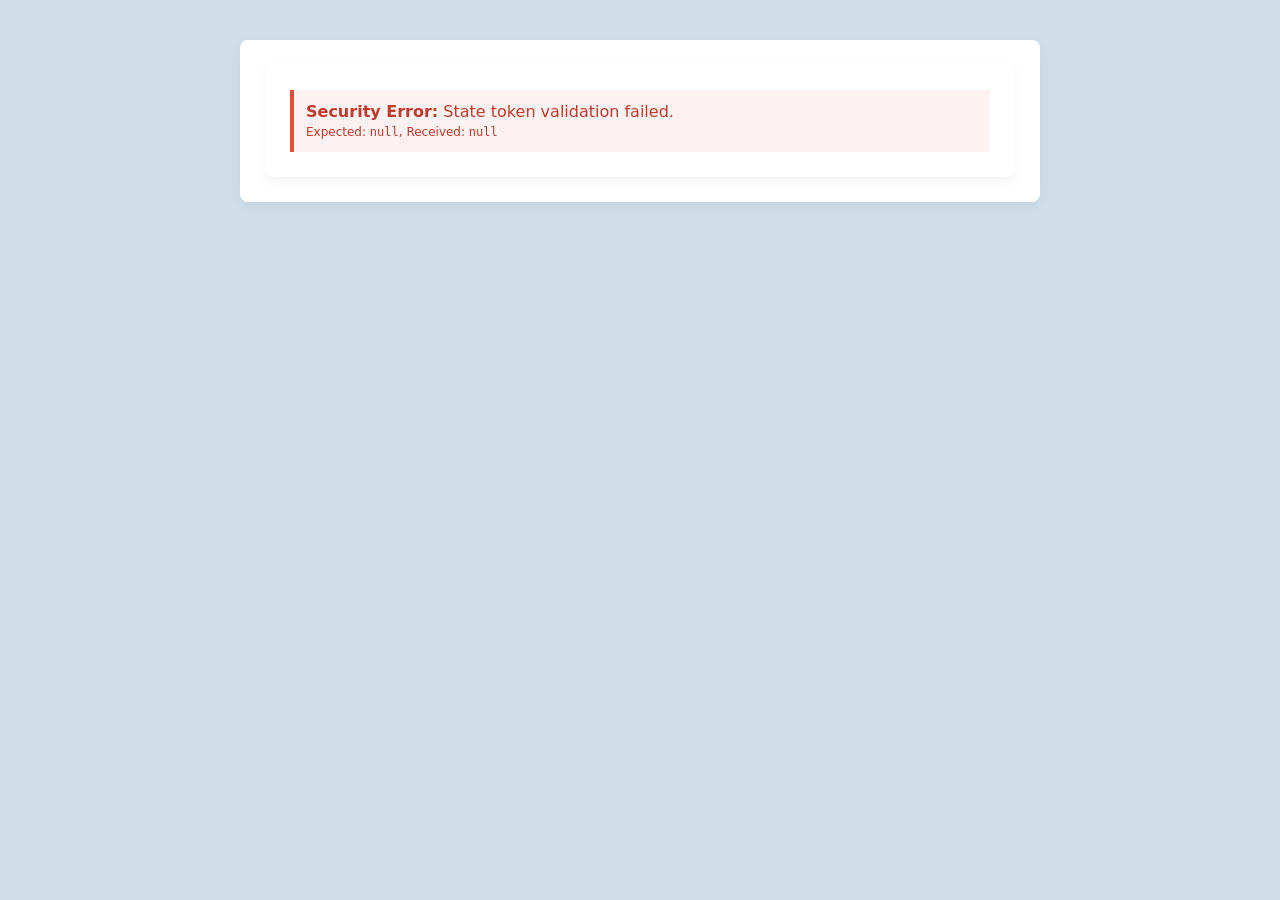
==== index.html @ abb4df0e "Swap active states of Home and Appointments buttons" ====
<!DOCTYPE html>
<html lang="en">
<head>
    <meta charset="UTF-8">
    <meta name="viewport" content="width=device-width, initial-scale=1.0">
    <title>SMART on FHIR Appointments Dashboard</title>
    <!-- External CSS link added here -->
    <link rel="stylesheet" href="css/styles.css">
</head>
<body>
<div class="window-box"><!DOCTYPE html>
<html lang="en">
<head>
    <meta charset="UTF-8">
    <meta name="viewport" content="width=device-width, initial-scale=1.0">
    <title>SMART on FHIR Appointments Dashboard</title>
    <!-- External CSS link added here -->
    <link rel="stylesheet" href="css/styles.css">
</head>
<body>

<div class="window-box">
  <!-- Dynamic status and tracking container -->
  <div id="status" class="loading">Initializing launch handshake...</div>

  <!-- Updated with clean classes instead of inline styles -->
  <div id="demographics-view" style="display: none;">
  <header>  
        <h3>Patient Dashboard</h3>
        <div class="demographics-banner">
            <div class="data-item"><strong>patient name:</strong> <span id="pt-name"></span></div>
            <div class="data-item"><strong>birth date:</strong> <span id="pt-dob"></span></div>
            <div class="data-item"><strong>gender:</strong> <span id="pt-gender"></span></div>
        </div>
        <nav class="dashboard-nav">
            <button class="nav-btn active" onclick="switchTab(event, 'home-section')">Home</button>
            <button class="nav-btn" onclick="switchTab(event, 'appointments-section')">Appointments</button>
            <button class="nav-btn" onclick="switchTab(event, 'encounters-section')">Encounters</button>
        </nav>
 </header>

<!-- Wrappers for your sections -->
<div class="dashboard-content">

    <!-- Home Section (Visible by default) -->
    <section id="home-section" class="tab-content active">
        <h4>About this app:</h4>
        <div id="home">
            <p>A test app to use with Epic VendorServices simulator when testing Smart-on-FHIR launch</p>
        </div>
    </section>
    
    <!-- Appointments Section (Hidden by default) -->
    <section id="appointments-section" class="tab-content">
        <h4>Appointments:</h4>
        <div id="appointments-list"></div>
    </section>

    <!-- Encounters Section (Hidden by default) -->
    <section id="encounters-section" class="tab-content">
        <h4>Encounters:</h4>
        <div id="encounters-list"></div>
    </section>

</div>

    <!-- Scripts organized strictly by execution layer dependencies -->
    <script src="js/config.js"></script>
    <script src="js/smart-callback.js"></script>
    <script src="js/ui-controller.js"></script>  
</body>
</html>
---- css/styles.css ----
/* css/styles.css */

body { 
    font-family: system-ui, -apple-system, BlinkMacSystemFont, "Segoe UI", Roboto, sans-serif; 
    max-width: 800px; 
    margin: 0 auto; 
    padding: 40px; 
    background: #cfdee7; 
}

header {
    background-color: #ffffff;
    padding: 20px 30px;
    border-bottom: 2px solid #e2e8f0;
    box-shadow: 0 4px 6px -1px rgba(0, 0, 0, 0.05);
    font-family: 'Segoe UI', Tahoma, Geneva, Verdana, sans-serif;
    display: flex;
    flex-direction: column;
    gap: 15px;
}

header h3 {
    color: #1e293b;
    margin: 0;
    font-size: 24px;
    text-transform: capitalize;
    letter-spacing: 0.5px;
}

.demographics-banner {
    display: flex;
    flex-wrap: wrap;
    gap: 24px;
    background-color: #f8fafc;
    padding: 16px 20px;
    border-radius: 8px;
    border: 1px solid #edf2f7;
}

.data-item {
    font-size: 20px;
    color: #4a5568;
    display: flex;
    align-items: center;
    gap: 6px;
}

.data-item strong {
    color: #2d3748;
    font-weight: 600;
    text-transform: capitalize;
}

@media (max-width: 600px) {
    .demographics-banner {
        flex-direction: column;
        gap: 12px;
    }
}


.dashboard-nav {
    display: flex;
    gap: 12px;
    margin-top: 5px;
}

.nav-btn {
    background: none;
    border: none;
    padding: 10px 16px;
    font-size: 14px;
    font-weight: 600;
    color: #64748b; /* Neutral gray for inactive tabs */
    cursor: pointer;
    border-bottom: 3px solid transparent;
    transition: all 0.2s ease-in-out;
}


.nav-btn:hover {
    color: #2d7dd2;
}


.nav-btn.active {
    color: #2d7dd2; 
    border-bottom: 3px solid #2d7dd2;
}

.tab-content {
    display: none; 
    padding: 20px 0;
}

.tab-content.active {
    display: block; 
}

.tab-content h4 {
    color: #1e293b;
    font-size: 18px;
    margin-bottom: 15px;
}



.window-box { 
    background: white; 
    padding: 25px; 
    border-radius: 8px; 
    box-shadow: 0 4px 12px rgba(0,0,0,0.05); 
}

h3 { 
    margin-top: 0; 
    color: #005a9c; 
}

h4 {
    color: #333; 
    margin: 15px 0 10px 0; 
    font-size: 15px;
}

.loading { 
    color: #666; 
    font-style: italic; 
}

.demographics-banner {
    padding: 12px; 
    margin-bottom: 15px; 
    background: #f0f4f8; 
    border-left: 4px solid #005a9c; 
    border-radius: 4px;
}

.data-item { 
    margin-bottom: 5px; 
    font-size: 14px; 
}

.appointment-card { 
    background: #fff; 
    border: 1px solid #e0e0e0; 
    border-left: 4px solid #27ae60; 
    padding: 12px; 
    margin-bottom: 10px; 
    border-radius: 4px; 
}

.appointment-time {
    font-size: 13px; 
    color: #555;
}

.appointment-status {
    font-size: 11px; 
    text-transform: uppercase; 
    font-weight: bold; 
    color: #7f8c8d;
}

.error-message { 
    padding: 12px; 
    background: #fdf2f2; 
    border-left: 4px solid #e74c3c; 
    color: #c0392b; 
}

/* css/styles.css (Append to the bottom) */
.inspection-card {
    padding: 20px; 
    background: #ebf7ee; 
    border: 1px solid #c3e6cb; 
    border-radius: 4px; 
    text-align: left;
}

.inspection-card h4 {
    color: #155724; 
    margin-top: 0; 
    margin-bottom: 12px;
}

.inspect-label {
    margin: 12px 0 2px 0; 
    font-size: 12px; 
    color: #555; 
    font-weight: bold;
}

.inspect-label:first-of-type {
    margin-top: 5px;
}

.inspect-code {
    display: block; 
    background: #fff; 
    padding: 6px; 
    border: 1px solid #ddd; 
    word-break: break-all; 
    font-size: 14px;
}

.inspect-code.url { color: #333; }
.inspect-code.iss { color: #2980b9; }

.inspect-scroll-box {
    max-height: 100px; 
    overflow-y: auto; 
    background: #fff; 
    padding: 6px; 
    border: 1px solid #ddd; 
    font-family: monospace; 
    font-size: 14px; 
    color: #c0392b; 
    word-break: break-all; 
    white-space: pre-wrap;
}

.proceed-btn {
    background: #27ae60; 
    color: #fff; 
    border: none; 
    padding: 12px 20px; 
    font-size: 15px; 
    border-radius: 4px; 
    cursor: pointer; 
    font-weight: bold; 
    width: 100%;
    margin-top: 15px;
}

.proceed-btn:hover {
    background: #219653;
}

/* css/styles.css (Append to the bottom) */
.preview-title {
    color: #005A9C; 
    margin-bottom: 10px;
}

.preview-desc {
    font-size: 14px; 
    color: #555; 
    margin-bottom: 5px;
}

.raw-http-box {
    width: 100%; 
    height: 220px; 
    font-family: monospace; 
    font-size: 14px; 
    background: #2c3e50; 
    color: #ecf0f1; 
    padding: 10px; 
    border-radius: 4px; 
    border: none; 
    box-sizing: border-box; 
    resize: vertical; 
    white-space: pre-wrap; 
    word-break: break-all;
}

.success-note {
    color: #27ae60; 
    font-size: 14px; 
    margin: 15px 0 10px 0;
}

.epic-submit-btn {
    background: #005A9C; 
    color: #fff; 
    border: none; 
    padding: 12px 20px; 
    font-size: 16px; 
    border-radius: 4px; 
    cursor: pointer; 
    font-weight: bold; 
    width: 100%;
}

.epic-submit-btn:hover {
    background: #004273;
}

/* css/styles.css (Append to the bottom) */
.token-capture-card {
    padding: 20px; 
    background: #e3f2fd; 
    border: 1px solid #90caf9; 
    border-radius: 4px; 
    text-align: left;
}

.token-capture-card h4 {
    color: #0d47a1; 
    margin-top: 0; 
    margin-bottom: 10px;
}

.token-desc {
    font-size: 14px; 
    color: #555; 
    margin-bottom: 8px;
}

.token-label {
    margin: 12px 0 2px 0; 
    font-size: 12px; 
    color: #555; 
    font-weight: bold;
}

.token-label:first-of-type {
    margin-top: 5px;
}

.token-scroll-box {
    max-height: 80px; 
    overflow-y: auto; 
    background: #fff; 
    padding: 6px; 
    border: 1px solid #ddd; 
    font-family: monospace; 
    font-size: 14px; 
    color: #1b5e20; 
    word-break: break-all; 
    white-space: pre-wrap;
}

.token-textarea {
    width: 100%; 
    height: 130px; 
    font-family: monospace; 
    font-size: 14px; 
    background: #2c3e50; 
    color: #ecf0f1; 
    padding: 8px; 
    border-radius: 4px; 
    border: none; 
    box-sizing: border-box; 
    resize: vertical; 
    white-space: pre-wrap; 
    word-break: break-all;
}

.redeem-btn {
    background: #0d47a1; 
    color: #fff; 
    border: none; 
    padding: 12px 20px; 
    font-size: 15px; 
    border-radius: 4px; 
    cursor: pointer; 
    font-weight: bold; 
    width: 100%;
    margin-top: 15px;
}

.redeem-btn:hover {
    background: #0a3982;
}

.token-success-status {
    padding: 15px; 
    background: #ebf7ee; 
    border: 1px solid #c3e6cb; 
    border-radius: 4px; 
    text-align: left; 
    color: #155724;
}

.error-details-box {
    width: 100%; 
    height: 90px; 
    font-family: monospace; 
    font-size: 11px; 
    background: #fff; 
    padding: 5px; 
    box-sizing: border-box; 
    border: 1px solid #ccc;
}

/* css/styles.css (Append to the bottom) */
.fhir-inspect-card {
    padding: 20px; 
    background: #fff3cd; 
    border: 1px solid #ffeeba; 
    border-radius: 4px; 
    text-align: left; 
    color: #856404;
}

.fhir-inspect-card h4 {
    color: #533f03; 
    margin-top: 0; 
    margin-bottom: 10px;
}

.fhir-desc {
    font-size: 14px; 
    color: #66521a; 
    margin-bottom: 8px;
}

.fhir-label {
    margin: 12px 0 2px 0; 
    font-size: 14px; 
    color: #555; 
    font-weight: bold;
}

.token-red-box {
    max-height: 80px; 
    overflow-y: auto; 
    background: #fff; 
    padding: 6px; 
    border: 1px solid #ddd; 
    font-family: monospace; 
    font-size: 14px; 
    color: #7f1d1d; 
    word-break: break-all; 
    white-space: pre-wrap;
}

.execute-btn {
    background: #e67e22; 
    color: #fff; 
    border: none; 
    padding: 12px 20px; 
    font-size: 15px; 
    border-radius: 4px; 
    cursor: pointer; 
    font-weight: bold; 
    width: 100%;
    margin-top: 15px;
}

.execute-btn:hover {
    background: #d35400;
}

/* Replaces your explicit style attributes inside the appointment map loop */
.appointment-list-node {
    padding: 10px; 
    margin-bottom: 10px; 
    background: #fff; 
    border: 1px solid #ddd; 
    border-radius: 4px; 
    font-size: 13px; 
    text-align: left; 
    color: #333;
}

.val-time { color: #2c3e50; }
.val-status { color: #27ae60; font-weight: bold; }
.val-location { color: #2980b9; }
---- css/styles.css ----
/* css/styles.css */

body { 
    font-family: system-ui, -apple-system, BlinkMacSystemFont, "Segoe UI", Roboto, sans-serif; 
    max-width: 800px; 
    margin: 0 auto; 
    padding: 40px; 
    background: #cfdee7; 
}

header {
    background-color: #ffffff;
    padding: 20px 30px;
    border-bottom: 2px solid #e2e8f0;
    box-shadow: 0 4px 6px -1px rgba(0, 0, 0, 0.05);
    font-family: 'Segoe UI', Tahoma, Geneva, Verdana, sans-serif;
    display: flex;
    flex-direction: column;
    gap: 15px;
}

header h3 {
    color: #1e293b;
    margin: 0;
    font-size: 24px;
    text-transform: capitalize;
    letter-spacing: 0.5px;
}

.demographics-banner {
    display: flex;
    flex-wrap: wrap;
    gap: 24px;
    background-color: #f8fafc;
    padding: 16px 20px;
    border-radius: 8px;
    border: 1px solid #edf2f7;
}

.data-item {
    font-size: 20px;
    color: #4a5568;
    display: flex;
    align-items: center;
    gap: 6px;
}

.data-item strong {
    color: #2d3748;
    font-weight: 600;
    text-transform: capitalize;
}

@media (max-width: 600px) {
    .demographics-banner {
        flex-direction: column;
        gap: 12px;
    }
}


.dashboard-nav {
    display: flex;
    gap: 12px;
    margin-top: 5px;
}

.nav-btn {
    background: none;
    border: none;
    padding: 10px 16px;
    font-size: 14px;
    font-weight: 600;
    color: #64748b; /* Neutral gray for inactive tabs */
    cursor: pointer;
    border-bottom: 3px solid transparent;
    transition: all 0.2s ease-in-out;
}


.nav-btn:hover {
    color: #2d7dd2;
}


.nav-btn.active {
    color: #2d7dd2; 
    border-bottom: 3px solid #2d7dd2;
}

.tab-content {
    display: none; 
    padding: 20px 0;
}

.tab-content.active {
    display: block; 
}

.tab-content h4 {
    color: #1e293b;
    font-size: 18px;
    margin-bottom: 15px;
}



.window-box { 
    background: white; 
    padding: 25px; 
    border-radius: 8px; 
    box-shadow: 0 4px 12px rgba(0,0,0,0.05); 
}

h3 { 
    margin-top: 0; 
    color: #005a9c; 
}

h4 {
    color: #333; 
    margin: 15px 0 10px 0; 
    font-size: 15px;
}

.loading { 
    color: #666; 
    font-style: italic; 
}

.demographics-banner {
    padding: 12px; 
    margin-bottom: 15px; 
    background: #f0f4f8; 
    border-left: 4px solid #005a9c; 
    border-radius: 4px;
}

.data-item { 
    margin-bottom: 5px; 
    font-size: 14px; 
}

.appointment-card { 
    background: #fff; 
    border: 1px solid #e0e0e0; 
    border-left: 4px solid #27ae60; 
    padding: 12px; 
    margin-bottom: 10px; 
    border-radius: 4px; 
}

.appointment-time {
    font-size: 13px; 
    color: #555;
}

.appointment-status {
    font-size: 11px; 
    text-transform: uppercase; 
    font-weight: bold; 
    color: #7f8c8d;
}

.error-message { 
    padding: 12px; 
    background: #fdf2f2; 
    border-left: 4px solid #e74c3c; 
    color: #c0392b; 
}

/* css/styles.css (Append to the bottom) */
.inspection-card {
    padding: 20px; 
    background: #ebf7ee; 
    border: 1px solid #c3e6cb; 
    border-radius: 4px; 
    text-align: left;
}

.inspection-card h4 {
    color: #155724; 
    margin-top: 0; 
    margin-bottom: 12px;
}

.inspect-label {
    margin: 12px 0 2px 0; 
    font-size: 12px; 
    color: #555; 
    font-weight: bold;
}

.inspect-label:first-of-type {
    margin-top: 5px;
}

.inspect-code {
    display: block; 
    background: #fff; 
    padding: 6px; 
    border: 1px solid #ddd; 
    word-break: break-all; 
    font-size: 14px;
}

.inspect-code.url { color: #333; }
.inspect-code.iss { color: #2980b9; }

.inspect-scroll-box {
    max-height: 100px; 
    overflow-y: auto; 
    background: #fff; 
    padding: 6px; 
    border: 1px solid #ddd; 
    font-family: monospace; 
    font-size: 14px; 
    color: #c0392b; 
    word-break: break-all; 
    white-space: pre-wrap;
}

.proceed-btn {
    background: #27ae60; 
    color: #fff; 
    border: none; 
    padding: 12px 20px; 
    font-size: 15px; 
    border-radius: 4px; 
    cursor: pointer; 
    font-weight: bold; 
    width: 100%;
    margin-top: 15px;
}

.proceed-btn:hover {
    background: #219653;
}

/* css/styles.css (Append to the bottom) */
.preview-title {
    color: #005A9C; 
    margin-bottom: 10px;
}

.preview-desc {
    font-size: 14px; 
    color: #555; 
    margin-bottom: 5px;
}

.raw-http-box {
    width: 100%; 
    height: 220px; 
    font-family: monospace; 
    font-size: 14px; 
    background: #2c3e50; 
    color: #ecf0f1; 
    padding: 10px; 
    border-radius: 4px; 
    border: none; 
    box-sizing: border-box; 
    resize: vertical; 
    white-space: pre-wrap; 
    word-break: break-all;
}

.success-note {
    color: #27ae60; 
    font-size: 14px; 
    margin: 15px 0 10px 0;
}

.epic-submit-btn {
    background: #005A9C; 
    color: #fff; 
    border: none; 
    padding: 12px 20px; 
    font-size: 16px; 
    border-radius: 4px; 
    cursor: pointer; 
    font-weight: bold; 
    width: 100%;
}

.epic-submit-btn:hover {
    background: #004273;
}

/* css/styles.css (Append to the bottom) */
.token-capture-card {
    padding: 20px; 
    background: #e3f2fd; 
    border: 1px solid #90caf9; 
    border-radius: 4px; 
    text-align: left;
}

.token-capture-card h4 {
    color: #0d47a1; 
    margin-top: 0; 
    margin-bottom: 10px;
}

.token-desc {
    font-size: 14px; 
    color: #555; 
    margin-bottom: 8px;
}

.token-label {
    margin: 12px 0 2px 0; 
    font-size: 12px; 
    color: #555; 
    font-weight: bold;
}

.token-label:first-of-type {
    margin-top: 5px;
}

.token-scroll-box {
    max-height: 80px; 
    overflow-y: auto; 
    background: #fff; 
    padding: 6px; 
    border: 1px solid #ddd; 
    font-family: monospace; 
    font-size: 14px; 
    color: #1b5e20; 
    word-break: break-all; 
    white-space: pre-wrap;
}

.token-textarea {
    width: 100%; 
    height: 130px; 
    font-family: monospace; 
    font-size: 14px; 
    background: #2c3e50; 
    color: #ecf0f1; 
    padding: 8px; 
    border-radius: 4px; 
    border: none; 
    box-sizing: border-box; 
    resize: vertical; 
    white-space: pre-wrap; 
    word-break: break-all;
}

.redeem-btn {
    background: #0d47a1; 
    color: #fff; 
    border: none; 
    padding: 12px 20px; 
    font-size: 15px; 
    border-radius: 4px; 
    cursor: pointer; 
    font-weight: bold; 
    width: 100%;
    margin-top: 15px;
}

.redeem-btn:hover {
    background: #0a3982;
}

.token-success-status {
    padding: 15px; 
    background: #ebf7ee; 
    border: 1px solid #c3e6cb; 
    border-radius: 4px; 
    text-align: left; 
    color: #155724;
}

.error-details-box {
    width: 100%; 
    height: 90px; 
    font-family: monospace; 
    font-size: 11px; 
    background: #fff; 
    padding: 5px; 
    box-sizing: border-box; 
    border: 1px solid #ccc;
}

/* css/styles.css (Append to the bottom) */
.fhir-inspect-card {
    padding: 20px; 
    background: #fff3cd; 
    border: 1px solid #ffeeba; 
    border-radius: 4px; 
    text-align: left; 
    color: #856404;
}

.fhir-inspect-card h4 {
    color: #533f03; 
    margin-top: 0; 
    margin-bottom: 10px;
}

.fhir-desc {
    font-size: 14px; 
    color: #66521a; 
    margin-bottom: 8px;
}

.fhir-label {
    margin: 12px 0 2px 0; 
    font-size: 14px; 
    color: #555; 
    font-weight: bold;
}

.token-red-box {
    max-height: 80px; 
    overflow-y: auto; 
    background: #fff; 
    padding: 6px; 
    border: 1px solid #ddd; 
    font-family: monospace; 
    font-size: 14px; 
    color: #7f1d1d; 
    word-break: break-all; 
    white-space: pre-wrap;
}

.execute-btn {
    background: #e67e22; 
    color: #fff; 
    border: none; 
    padding: 12px 20px; 
    font-size: 15px; 
    border-radius: 4px; 
    cursor: pointer; 
    font-weight: bold; 
    width: 100%;
    margin-top: 15px;
}

.execute-btn:hover {
    background: #d35400;
}

/* Replaces your explicit style attributes inside the appointment map loop */
.appointment-list-node {
    padding: 10px; 
    margin-bottom: 10px; 
    background: #fff; 
    border: 1px solid #ddd; 
    border-radius: 4px; 
    font-size: 13px; 
    text-align: left; 
    color: #333;
}

.val-time { color: #2c3e50; }
.val-status { color: #27ae60; font-weight: bold; }
.val-location { color: #2980b9; }
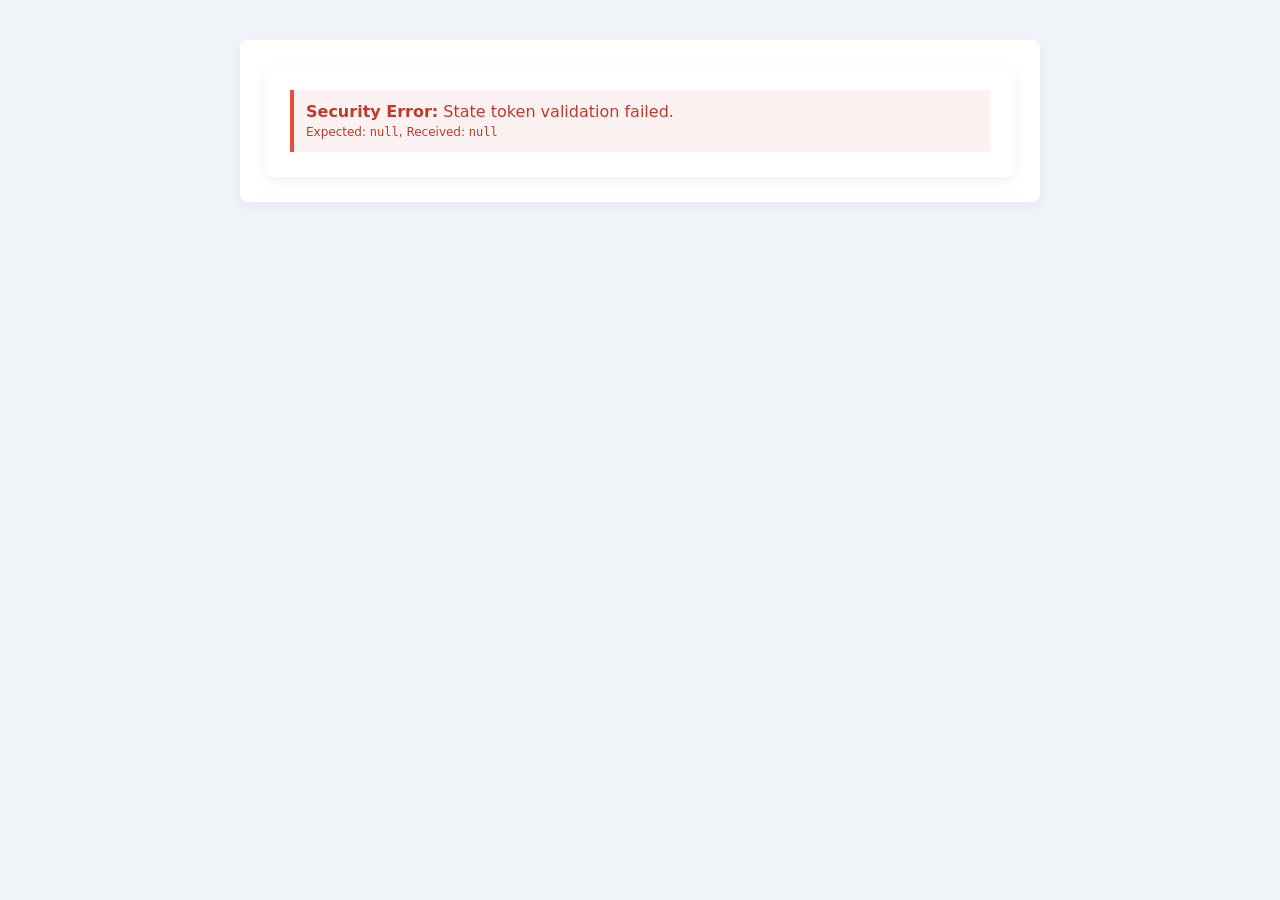
==== commit a875f1c0: "Change header text in demographics view Updated the header text from 'Patient Dashboard' to 'Chart'." ====
--- a/index.html
+++ b/index.html
@@ -26,7 +26,7 @@
   <!-- Updated with clean classes instead of inline styles -->
   <div id="demographics-view" style="display: none;">
   <header>  
-        <h3>Patient Dashboard</h3>
+        <h3>Chart</h3>
         <div class="demographics-banner">
             <div class="data-item"><strong>patient name:</strong> <span id="pt-name"></span></div>
             <div class="data-item"><strong>birth date:</strong> <span id="pt-dob"></span></div>
--- a/css/styles.css
+++ b/css/styles.css
@@ -5,7 +5,7 @@
     max-width: 800px; 
     margin: 0 auto; 
     padding: 40px; 
-    background: #cfdee7; 
+    background: #f0f4f8; 
 }
 
 header {
@@ -63,6 +63,9 @@
     display: flex;
     gap: 12px;
     margin-top: 5px;
+    background-color: #005a9c; 
+    padding: 10px 20px;        
+    border-radius: 6px;        
 }
 
 .nav-btn {
@@ -71,7 +74,7 @@
     padding: 10px 16px;
     font-size: 14px;
     font-weight: 600;
-    color: #64748b; /* Neutral gray for inactive tabs */
+    color: #64748b; 
     cursor: pointer;
     border-bottom: 3px solid transparent;
     transition: all 0.2s ease-in-out;
--- a/css/styles.css
+++ b/css/styles.css
@@ -5,7 +5,7 @@
     max-width: 800px; 
     margin: 0 auto; 
     padding: 40px; 
-    background: #cfdee7; 
+    background: #f0f4f8; 
 }
 
 header {
@@ -63,6 +63,9 @@
     display: flex;
     gap: 12px;
     margin-top: 5px;
+    background-color: #005a9c; 
+    padding: 10px 20px;        
+    border-radius: 6px;        
 }
 
 .nav-btn {
@@ -71,7 +74,7 @@
     padding: 10px 16px;
     font-size: 14px;
     font-weight: 600;
-    color: #64748b; /* Neutral gray for inactive tabs */
+    color: #64748b; 
     cursor: pointer;
     border-bottom: 3px solid transparent;
     transition: all 0.2s ease-in-out;
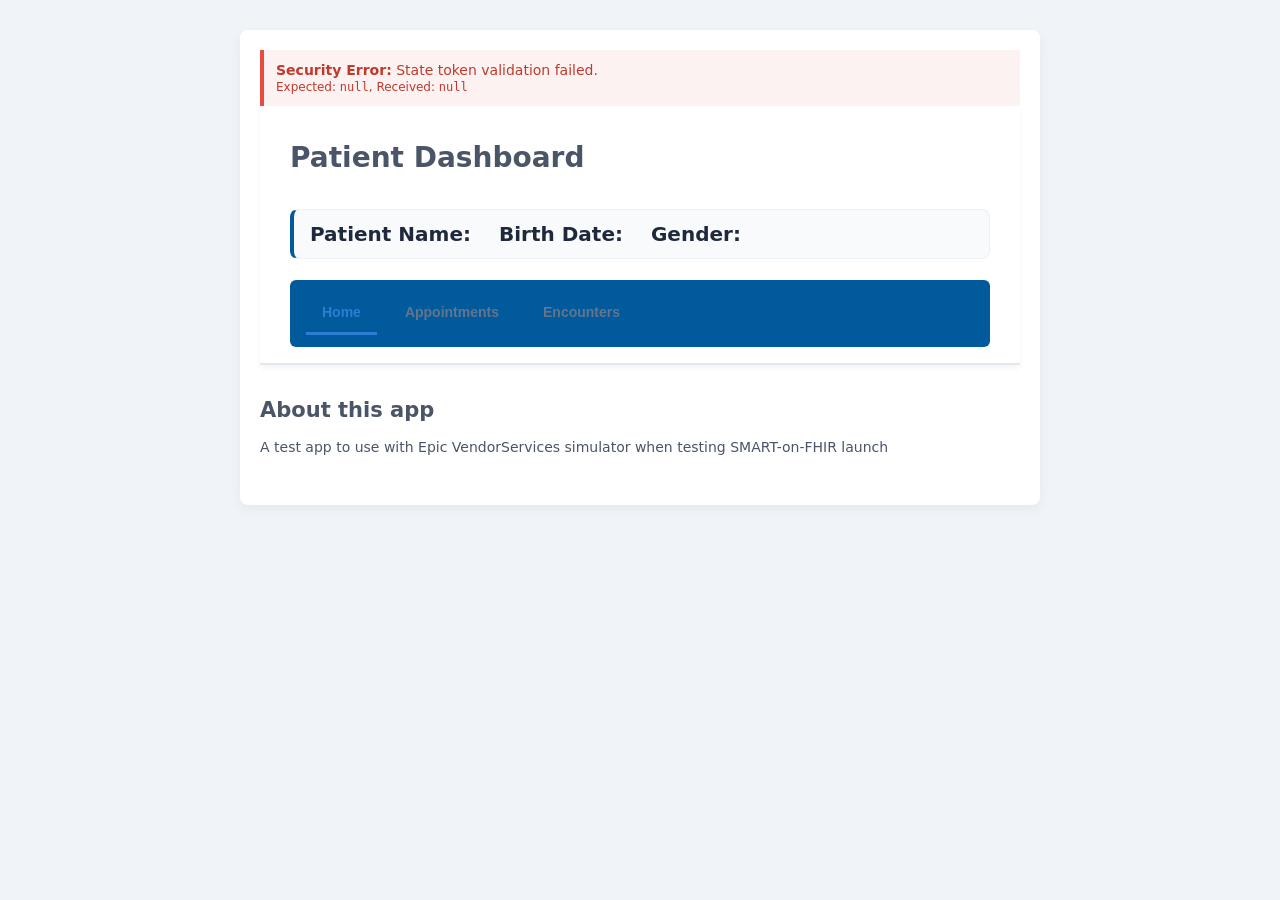
==== commit 98058c44: "Refactor HTML structure and improve semantics" ====
--- a/index.html
+++ b/index.html
@@ -4,70 +4,71 @@
     <meta charset="UTF-8">
     <meta name="viewport" content="width=device-width, initial-scale=1.0">
     <title>SMART on FHIR Appointments Dashboard</title>
-    <!-- External CSS link added here -->
     <link rel="stylesheet" href="css/styles.css">
 </head>
 <body>
-<div class="window-box"><!DOCTYPE html>
-<html lang="en">
-<head>
-    <meta charset="UTF-8">
-    <meta name="viewport" content="width=device-width, initial-scale=1.0">
-    <title>SMART on FHIR Appointments Dashboard</title>
-    <!-- External CSS link added here -->
-    <link rel="stylesheet" href="css/styles.css">
-</head>
-<body>
+    <main class="window-box">
+        <!-- Status indicator -->
+        <div id="status" class="loading" role="status" aria-live="polite">
+            Initializing launch handshake...
+        </div>
 
-<div class="window-box">
-  <!-- Dynamic status and tracking container -->
-  <div id="status" class="loading">Initializing launch handshake...</div>
+        <!-- Main content area (hidden until data loads) -->
+        <div id="demographics-view" class="hidden">
+            <header>
+                <h1>Patient Dashboard</h1>
+                <section class="demographics-banner">
+                    <div class="data-item">
+                        <strong>Patient Name:</strong>
+                        <span id="pt-name"></span>
+                    </div>
+                    <div class="data-item">
+                        <strong>Birth Date:</strong>
+                        <span id="pt-dob"></span>
+                    </div>
+                    <div class="data-item">
+                        <strong>Gender:</strong>
+                        <span id="pt-gender"></span>
+                    </div>
+                </section>
 
-  <!-- Updated with clean classes instead of inline styles -->
-  <div id="demographics-view" style="display: none;">
-  <header>  
-        <h3>Chart</h3>
-        <div class="demographics-banner">
-            <div class="data-item"><strong>patient name:</strong> <span id="pt-name"></span></div>
-            <div class="data-item"><strong>birth date:</strong> <span id="pt-dob"></span></div>
-            <div class="data-item"><strong>gender:</strong> <span id="pt-gender"></span></div>
+                <!-- Navigation tabs -->
+                <nav class="dashboard-nav" aria-label="Dashboard sections">
+                    <button class="nav-btn active" data-tab="home-section">
+                        Home
+                    </button>
+                    <button class="nav-btn" data-tab="appointments-section">
+                        Appointments
+                    </button>
+                    <button class="nav-btn" data-tab="encounters-section">
+                        Encounters
+                    </button>
+                </nav>
+            </header>
+
+            <!-- Content sections -->
+            <div class="dashboard-content">
+                <section id="home-section" class="tab-content active" aria-labelledby="home-title">
+                    <h2 id="home-title">About this app</h2>
+                    <p>A test app to use with Epic VendorServices simulator when testing SMART-on-FHIR launch</p>
+                </section>
+
+                <section id="appointments-section" class="tab-content" aria-labelledby="appointments-title">
+                    <h2 id="appointments-title">Appointments</h2>
+                    <div id="appointments-list"></div>
+                </section>
+
+                <section id="encounters-section" class="tab-content" aria-labelledby="encounters-title">
+                    <h2 id="encounters-title">Encounters</h2>
+                    <div id="encounters-list"></div>
+                </section>
+            </div>
         </div>
-        <nav class="dashboard-nav">
-            <button class="nav-btn active" onclick="switchTab(event, 'home-section')">Home</button>
-            <button class="nav-btn" onclick="switchTab(event, 'appointments-section')">Appointments</button>
-            <button class="nav-btn" onclick="switchTab(event, 'encounters-section')">Encounters</button>
-        </nav>
- </header>
+    </main>
 
-<!-- Wrappers for your sections -->
-<div class="dashboard-content">
-
-    <!-- Home Section (Visible by default) -->
-    <section id="home-section" class="tab-content active">
-        <h4>About this app:</h4>
-        <div id="home">
-            <p>A test app to use with Epic VendorServices simulator when testing Smart-on-FHIR launch</p>
-        </div>
-    </section>
-    
-    <!-- Appointments Section (Hidden by default) -->
-    <section id="appointments-section" class="tab-content">
-        <h4>Appointments:</h4>
-        <div id="appointments-list"></div>
-    </section>
-
-    <!-- Encounters Section (Hidden by default) -->
-    <section id="encounters-section" class="tab-content">
-        <h4>Encounters:</h4>
-        <div id="encounters-list"></div>
-    </section>
-
-</div>
-
-    <!-- Scripts organized strictly by execution layer dependencies -->
+    <!-- Scripts in dependency order -->
     <script src="js/config.js"></script>
     <script src="js/smart-callback.js"></script>
-    <script src="js/ui-controller.js"></script>  
+    <script src="js/ui-controller.js"></script>
 </body>
 </html>
-
--- a/css/styles.css
+++ b/css/styles.css
@@ -1,466 +1,534 @@
-/* css/styles.css */
-
-body { 
-    font-family: system-ui, -apple-system, BlinkMacSystemFont, "Segoe UI", Roboto, sans-serif; 
-    max-width: 800px; 
-    margin: 0 auto; 
-    padding: 40px; 
-    background: #f0f4f8; 
-}
+/* CSS CUSTOM PROPERTIES (Design Tokens) */
+
+:root {
+  /* Colors */
+  --color-primary: #005a9c;
+  --color-primary-light: #2d7dd2;
+  --color-primary-dark: #004273;
+  --color-text-dark: #1e293b;
+  --color-text-default: #4a5568;
+  --color-text-light: #555;
+  --color-border-light: #e2e8f0;
+  --color-border: #edf2f7;
+  --color-bg-light: #f0f4f8;
+  --color-bg-lighter: #f8fafc;
+  --color-white: #ffffff;
+  
+  /* Status Colors */
+  --color-success: #27ae60;
+  --color-success-light: #219653;
+  --color-error: #e74c3c;
+  --color-error-bg: #fdf2f2;
+  --color-warning: #e67e22;
+  --color-warning-bg: #fff3cd;
+  --color-info: #0d47a1;
+  --color-info-light: #0a3982;
+  
+  /* Spacing */
+  --spacing-xs: 4px;
+  --spacing-sm: 8px;
+  --spacing-md: 12px;
+  --spacing-lg: 16px;
+  --spacing-xl: 20px;
+  --spacing-2xl: 24px;
+  --spacing-3xl: 30px;
+  
+  /* Typography */
+  --font-family-base: system-ui, -apple-system, BlinkMacSystemFont, "Segoe UI", Roboto, sans-serif;
+  --font-family-mono: monospace;
+  --font-size-sm: 12px;
+  --font-size-base: 14px;
+  --font-size-md: 15px;
+  --font-size-lg: 18px;
+  --font-size-xl: 20px;
+  --font-size-2xl: 24px;
+  --font-weight-normal: 400;
+  --font-weight-semi-bold: 600;
+  --font-weight-bold: 700;
+  
+  /* Border Radius */
+  --border-radius-sm: 4px;
+  --border-radius-md: 6px;
+  --border-radius-lg: 8px;
+  
+  /* Shadows */
+  --shadow-sm: 0 4px 6px -1px rgba(0, 0, 0, 0.05);
+  --shadow-md: 0 4px 12px rgba(0, 0, 0, 0.05);
+  
+  /* Max Width */
+  --max-width-content: 800px;
+}
+
+/* ========================================
+   RESET & BASE STYLES
+   ======================================== */
+
+* {
+  box-sizing: border-box;
+}
+
+body {
+  font-family: var(--font-family-base);
+  font-size: var(--font-size-base);
+  color: var(--color-text-default);
+  background-color: var(--color-bg-light);
+  margin: 0;
+  padding: var(--spacing-3xl);
+}
+
+body > * {
+  max-width: var(--max-width-content);
+  margin-left: auto;
+  margin-right: auto;
+}
+
+/* ========================================
+   TYPOGRAPHY
+   ======================================== */
+
+h3 {
+  margin: 0;
+  color: var(--color-primary);
+  font-size: var(--font-size-2xl);
+  font-weight: var(--font-weight-semi-bold);
+}
+
+h4 {
+  color: var(--color-text-dark);
+  font-size: var(--font-size-lg);
+  margin: var(--spacing-lg) 0 var(--spacing-md) 0;
+}
+
+/* ========================================
+   HEADER & NAVIGATION
+   ======================================== */
 
 header {
-    background-color: #ffffff;
-    padding: 20px 30px;
-    border-bottom: 2px solid #e2e8f0;
-    box-shadow: 0 4px 6px -1px rgba(0, 0, 0, 0.05);
-    font-family: 'Segoe UI', Tahoma, Geneva, Verdana, sans-serif;
-    display: flex;
+  background-color: var(--color-white);
+  padding: var(--spacing-lg) var(--spacing-3xl);
+  border-bottom: 2px solid var(--color-border-light);
+  box-shadow: var(--shadow-sm);
+  display: flex;
+  flex-direction: column;
+  gap: var(--spacing-lg);
+}
+
+header h3 {
+  text-transform: capitalize;
+  letter-spacing: 0.5px;
+}
+
+/* ========================================
+   DEMOGRAPHICS
+   ======================================== */
+
+.demographics-banner {
+  display: flex;
+  flex-wrap: wrap;
+  gap: var(--spacing-2xl);
+  background-color: var(--color-bg-lighter);
+  padding: var(--spacing-md) var(--spacing-lg);
+  border-radius: var(--border-radius-lg);
+  border: 1px solid var(--color-border);
+  border-left: 4px solid var(--color-primary);
+}
+
+.data-item {
+  font-size: var(--font-size-xl);
+  color: var(--color-text-default);
+  display: flex;
+  align-items: center;
+  gap: var(--spacing-xs);
+}
+
+.data-item strong {
+  color: var(--color-text-dark);
+  font-weight: var(--font-weight-semi-bold);
+  text-transform: capitalize;
+}
+
+@media (max-width: 600px) {
+  .demographics-banner {
     flex-direction: column;
-    gap: 15px;
-}
-
-header h3 {
-    color: #1e293b;
-    margin: 0;
-    font-size: 24px;
-    text-transform: capitalize;
-    letter-spacing: 0.5px;
-}
-
-.demographics-banner {
-    display: flex;
-    flex-wrap: wrap;
-    gap: 24px;
-    background-color: #f8fafc;
-    padding: 16px 20px;
-    border-radius: 8px;
-    border: 1px solid #edf2f7;
-}
-
-.data-item {
-    font-size: 20px;
-    color: #4a5568;
-    display: flex;
-    align-items: center;
-    gap: 6px;
-}
-
-.data-item strong {
-    color: #2d3748;
-    font-weight: 600;
-    text-transform: capitalize;
-}
-
-@media (max-width: 600px) {
-    .demographics-banner {
-        flex-direction: column;
-        gap: 12px;
-    }
-}
-
+    gap: var(--spacing-md);
+  }
+}
+
+/* ========================================
+   DASHBOARD NAVIGATION
+   ======================================== */
 
 .dashboard-nav {
-    display: flex;
-    gap: 12px;
-    margin-top: 5px;
-    background-color: #005a9c; 
-    padding: 10px 20px;        
-    border-radius: 6px;        
+  display: flex;
+  gap: var(--spacing-md);
+  margin-top: 5px;
+  background-color: var(--color-primary);
+  padding: var(--spacing-md) var(--spacing-lg);
+  border-radius: var(--border-radius-md);
 }
 
 .nav-btn {
-    background: none;
-    border: none;
-    padding: 10px 16px;
-    font-size: 14px;
-    font-weight: 600;
-    color: #64748b; 
-    cursor: pointer;
-    border-bottom: 3px solid transparent;
-    transition: all 0.2s ease-in-out;
-}
-
+  background: none;
+  border: none;
+  padding: var(--spacing-md) var(--spacing-lg);
+  font-size: var(--font-size-base);
+  font-weight: var(--font-weight-semi-bold);
+  color: #64748b;
+  cursor: pointer;
+  border-bottom: 3px solid transparent;
+  transition: all 0.2s ease-in-out;
+}
 
 .nav-btn:hover {
-    color: #2d7dd2;
-}
-
+  color: var(--color-primary-light);
+}
+
+.nav-btn:focus-visible {
+  outline: 2px solid var(--color-primary-light);
+  outline-offset: 2px;
+}
 
 .nav-btn.active {
-    color: #2d7dd2; 
-    border-bottom: 3px solid #2d7dd2;
-}
+  color: var(--color-primary-light);
+  border-bottom-color: var(--color-primary-light);
+}
+
+/* ========================================
+   TAB CONTENT
+   ======================================== */
 
 .tab-content {
-    display: none; 
-    padding: 20px 0;
+  display: none;
+  padding: var(--spacing-lg) 0;
 }
 
 .tab-content.active {
-    display: block; 
+  display: block;
 }
 
 .tab-content h4 {
-    color: #1e293b;
-    font-size: 18px;
-    margin-bottom: 15px;
-}
-
-
-
-.window-box { 
-    background: white; 
-    padding: 25px; 
-    border-radius: 8px; 
-    box-shadow: 0 4px 12px rgba(0,0,0,0.05); 
-}
-
-h3 { 
-    margin-top: 0; 
-    color: #005a9c; 
-}
-
-h4 {
-    color: #333; 
-    margin: 15px 0 10px 0; 
-    font-size: 15px;
-}
-
-.loading { 
-    color: #666; 
-    font-style: italic; 
-}
-
-.demographics-banner {
-    padding: 12px; 
-    margin-bottom: 15px; 
-    background: #f0f4f8; 
-    border-left: 4px solid #005a9c; 
-    border-radius: 4px;
-}
-
-.data-item { 
-    margin-bottom: 5px; 
-    font-size: 14px; 
-}
-
-.appointment-card { 
-    background: #fff; 
-    border: 1px solid #e0e0e0; 
-    border-left: 4px solid #27ae60; 
-    padding: 12px; 
-    margin-bottom: 10px; 
-    border-radius: 4px; 
+  color: var(--color-text-dark);
+}
+
+/* ========================================
+   CARDS & CONTAINERS
+   ======================================== */
+
+.window-box,
+.inspection-card,
+.token-capture-card,
+.fhir-inspect-card {
+  padding: var(--spacing-xl);
+  border-radius: var(--border-radius-lg);
+  text-align: left;
+}
+
+.window-box {
+  background: var(--color-white);
+  box-shadow: var(--shadow-md);
+}
+
+.inspection-card {
+  background: #ebf7ee;
+  border: 1px solid #c3e6cb;
+  color: #155724;
+}
+
+.inspection-card h4 {
+  color: #155724;
+  margin-top: 0;
+}
+
+.token-capture-card {
+  background: #e3f2fd;
+  border: 1px solid #90caf9;
+  color: var(--color-info);
+}
+
+.token-capture-card h4 {
+  color: var(--color-info);
+  margin-top: 0;
+}
+
+.fhir-inspect-card {
+  background: var(--color-warning-bg);
+  border: 1px solid #ffeeba;
+  color: #856404;
+}
+
+.fhir-inspect-card h4 {
+  color: #533f03;
+  margin-top: 0;
+}
+
+/* ========================================
+   APPOINTMENTS
+   ======================================== */
+
+.appointment-card,
+.appointment-list-node {
+  background: var(--color-white);
+  border: 1px solid #e0e0e0;
+  border-left: 4px solid var(--color-success);
+  padding: var(--spacing-md);
+  margin-bottom: var(--spacing-md);
+  border-radius: var(--border-radius-sm);
 }
 
 .appointment-time {
-    font-size: 13px; 
-    color: #555;
+  font-size: var(--font-size-sm);
+  color: #555;
 }
 
 .appointment-status {
-    font-size: 11px; 
-    text-transform: uppercase; 
-    font-weight: bold; 
-    color: #7f8c8d;
-}
-
-.error-message { 
-    padding: 12px; 
-    background: #fdf2f2; 
-    border-left: 4px solid #e74c3c; 
-    color: #c0392b; 
-}
-
-/* css/styles.css (Append to the bottom) */
-.inspection-card {
-    padding: 20px; 
-    background: #ebf7ee; 
-    border: 1px solid #c3e6cb; 
-    border-radius: 4px; 
-    text-align: left;
-}
-
-.inspection-card h4 {
-    color: #155724; 
-    margin-top: 0; 
-    margin-bottom: 12px;
-}
-
-.inspect-label {
-    margin: 12px 0 2px 0; 
-    font-size: 12px; 
-    color: #555; 
-    font-weight: bold;
-}
-
-.inspect-label:first-of-type {
-    margin-top: 5px;
+  font-size: var(--font-size-sm);
+  text-transform: uppercase;
+  font-weight: var(--font-weight-bold);
+  color: #7f8c8d;
+}
+
+/* ========================================
+   FORM ELEMENTS
+   ======================================== */
+
+.proceed-btn,
+.epic-submit-btn,
+.redeem-btn,
+.execute-btn {
+  border: none;
+  padding: var(--spacing-md) var(--spacing-xl);
+  font-size: var(--font-size-md);
+  border-radius: var(--border-radius-sm);
+  cursor: pointer;
+  font-weight: var(--font-weight-bold);
+  width: 100%;
+  margin-top: var(--spacing-lg);
+  transition: background-color 0.2s ease-in-out;
+}
+
+.proceed-btn {
+  background: var(--color-success);
+  color: var(--color-white);
+}
+
+.proceed-btn:hover {
+  background: var(--color-success-light);
+}
+
+.proceed-btn:focus-visible {
+  outline: 2px solid var(--color-success);
+  outline-offset: 2px;
+}
+
+.epic-submit-btn {
+  background: var(--color-primary);
+  color: var(--color-white);
+}
+
+.epic-submit-btn:hover {
+  background: var(--color-primary-dark);
+}
+
+.epic-submit-btn:focus-visible {
+  outline: 2px solid var(--color-primary);
+  outline-offset: 2px;
+}
+
+.redeem-btn {
+  background: var(--color-info);
+  color: var(--color-white);
+}
+
+.redeem-btn:hover {
+  background: var(--color-info-light);
+}
+
+.redeem-btn:focus-visible {
+  outline: 2px solid var(--color-info);
+  outline-offset: 2px;
+}
+
+.execute-btn {
+  background: var(--color-warning);
+  color: var(--color-white);
+}
+
+.execute-btn:hover {
+  background: #d35400;
+}
+
+.execute-btn:focus-visible {
+  outline: 2px solid var(--color-warning);
+  outline-offset: 2px;
+}
+
+/* ========================================
+   TEXT AREAS & CODE BLOCKS
+   ======================================== */
+
+.raw-http-box,
+.token-textarea {
+  width: 100%;
+  font-family: var(--font-family-mono);
+  font-size: var(--font-size-base);
+  background: #2c3e50;
+  color: #ecf0f1;
+  padding: var(--spacing-md);
+  border-radius: var(--border-radius-sm);
+  border: none;
+  box-sizing: border-box;
+  resize: vertical;
+  white-space: pre-wrap;
+  word-break: break-all;
+}
+
+.raw-http-box {
+  height: 220px;
+}
+
+.token-textarea {
+  height: 130px;
+}
+
+.error-details-box {
+  width: 100%;
+  height: 90px;
+  font-family: var(--font-family-mono);
+  font-size: var(--font-size-sm);
+  background: var(--color-white);
+  padding: var(--spacing-sm);
+  box-sizing: border-box;
+  border: 1px solid #ccc;
+}
+
+/* ========================================
+   SCROLL BOXES & CODE DISPLAY
+   ======================================== */
+
+.inspect-scroll-box,
+.token-scroll-box,
+.token-red-box {
+  max-height: 80px;
+  overflow-y: auto;
+  background: var(--color-white);
+  padding: var(--spacing-sm);
+  border: 1px solid #ddd;
+  font-family: var(--font-family-mono);
+  font-size: var(--font-size-base);
+  word-break: break-all;
+  white-space: pre-wrap;
+}
+
+.inspect-scroll-box {
+  color: var(--color-error);
+  max-height: 100px;
+}
+
+.token-scroll-box {
+  color: #1b5e20;
+}
+
+.token-red-box {
+  color: #7f1d1d;
 }
 
 .inspect-code {
-    display: block; 
-    background: #fff; 
-    padding: 6px; 
-    border: 1px solid #ddd; 
-    word-break: break-all; 
-    font-size: 14px;
-}
-
-.inspect-code.url { color: #333; }
-.inspect-code.iss { color: #2980b9; }
-
-.inspect-scroll-box {
-    max-height: 100px; 
-    overflow-y: auto; 
-    background: #fff; 
-    padding: 6px; 
-    border: 1px solid #ddd; 
-    font-family: monospace; 
-    font-size: 14px; 
-    color: #c0392b; 
-    word-break: break-all; 
-    white-space: pre-wrap;
-}
-
-.proceed-btn {
-    background: #27ae60; 
-    color: #fff; 
-    border: none; 
-    padding: 12px 20px; 
-    font-size: 15px; 
-    border-radius: 4px; 
-    cursor: pointer; 
-    font-weight: bold; 
-    width: 100%;
-    margin-top: 15px;
-}
-
-.proceed-btn:hover {
-    background: #219653;
-}
-
-/* css/styles.css (Append to the bottom) */
+  display: block;
+  background: var(--color-white);
+  padding: var(--spacing-sm);
+  border: 1px solid #ddd;
+  word-break: break-all;
+  font-size: var(--font-size-base);
+  font-family: var(--font-family-mono);
+}
+
+.inspect-code.url {
+  color: #333;
+}
+
+.inspect-code.iss {
+  color: #2980b9;
+}
+
+/* ========================================
+   LABELS & DESCRIPTIONS
+   ======================================== */
+
+.inspect-label,
+.token-label,
+.fhir-label {
+  margin: var(--spacing-md) 0 var(--spacing-xs) 0;
+  font-size: var(--font-size-sm);
+  color: var(--color-text-light);
+  font-weight: var(--font-weight-semi-bold);
+}
+
+.inspect-label:first-of-type,
+.token-label:first-of-type {
+  margin-top: var(--spacing-xs);
+}
+
+.token-desc,
+.fhir-desc,
+.preview-desc {
+  font-size: var(--font-size-base);
+  color: var(--color-text-light);
+  margin-bottom: var(--spacing-md);
+}
+
+/* ========================================
+   STATUS & MESSAGE STATES
+   ======================================== */
+
+.loading {
+  color: #666;
+  font-style: italic;
+}
+
+.error-message {
+  padding: var(--spacing-md);
+  background: var(--color-error-bg);
+  border-left: 4px solid var(--color-error);
+  color: #c0392b;
+}
+
+.success-note,
+.token-success-status {
+  color: var(--color-success);
+  font-size: var(--font-size-base);
+  margin: var(--spacing-lg) 0 var(--spacing-md) 0;
+}
+
+.token-success-status {
+  padding: var(--spacing-lg);
+  background: #ebf7ee;
+  border: 1px solid #c3e6cb;
+  border-radius: var(--border-radius-sm);
+  text-align: left;
+}
+
+/* ========================================
+   PREVIEW & DISPLAY
+   ======================================== */
+
 .preview-title {
-    color: #005A9C; 
-    margin-bottom: 10px;
-}
-
-.preview-desc {
-    font-size: 14px; 
-    color: #555; 
-    margin-bottom: 5px;
-}
-
-.raw-http-box {
-    width: 100%; 
-    height: 220px; 
-    font-family: monospace; 
-    font-size: 14px; 
-    background: #2c3e50; 
-    color: #ecf0f1; 
-    padding: 10px; 
-    border-radius: 4px; 
-    border: none; 
-    box-sizing: border-box; 
-    resize: vertical; 
-    white-space: pre-wrap; 
-    word-break: break-all;
-}
-
-.success-note {
-    color: #27ae60; 
-    font-size: 14px; 
-    margin: 15px 0 10px 0;
-}
-
-.epic-submit-btn {
-    background: #005A9C; 
-    color: #fff; 
-    border: none; 
-    padding: 12px 20px; 
-    font-size: 16px; 
-    border-radius: 4px; 
-    cursor: pointer; 
-    font-weight: bold; 
-    width: 100%;
-}
-
-.epic-submit-btn:hover {
-    background: #004273;
-}
-
-/* css/styles.css (Append to the bottom) */
-.token-capture-card {
-    padding: 20px; 
-    background: #e3f2fd; 
-    border: 1px solid #90caf9; 
-    border-radius: 4px; 
-    text-align: left;
-}
-
-.token-capture-card h4 {
-    color: #0d47a1; 
-    margin-top: 0; 
-    margin-bottom: 10px;
-}
-
-.token-desc {
-    font-size: 14px; 
-    color: #555; 
-    margin-bottom: 8px;
-}
-
-.token-label {
-    margin: 12px 0 2px 0; 
-    font-size: 12px; 
-    color: #555; 
-    font-weight: bold;
-}
-
-.token-label:first-of-type {
-    margin-top: 5px;
-}
-
-.token-scroll-box {
-    max-height: 80px; 
-    overflow-y: auto; 
-    background: #fff; 
-    padding: 6px; 
-    border: 1px solid #ddd; 
-    font-family: monospace; 
-    font-size: 14px; 
-    color: #1b5e20; 
-    word-break: break-all; 
-    white-space: pre-wrap;
-}
-
-.token-textarea {
-    width: 100%; 
-    height: 130px; 
-    font-family: monospace; 
-    font-size: 14px; 
-    background: #2c3e50; 
-    color: #ecf0f1; 
-    padding: 8px; 
-    border-radius: 4px; 
-    border: none; 
-    box-sizing: border-box; 
-    resize: vertical; 
-    white-space: pre-wrap; 
-    word-break: break-all;
-}
-
-.redeem-btn {
-    background: #0d47a1; 
-    color: #fff; 
-    border: none; 
-    padding: 12px 20px; 
-    font-size: 15px; 
-    border-radius: 4px; 
-    cursor: pointer; 
-    font-weight: bold; 
-    width: 100%;
-    margin-top: 15px;
-}
-
-.redeem-btn:hover {
-    background: #0a3982;
-}
-
-.token-success-status {
-    padding: 15px; 
-    background: #ebf7ee; 
-    border: 1px solid #c3e6cb; 
-    border-radius: 4px; 
-    text-align: left; 
-    color: #155724;
-}
-
-.error-details-box {
-    width: 100%; 
-    height: 90px; 
-    font-family: monospace; 
-    font-size: 11px; 
-    background: #fff; 
-    padding: 5px; 
-    box-sizing: border-box; 
-    border: 1px solid #ccc;
-}
-
-/* css/styles.css (Append to the bottom) */
-.fhir-inspect-card {
-    padding: 20px; 
-    background: #fff3cd; 
-    border: 1px solid #ffeeba; 
-    border-radius: 4px; 
-    text-align: left; 
-    color: #856404;
-}
-
-.fhir-inspect-card h4 {
-    color: #533f03; 
-    margin-top: 0; 
-    margin-bottom: 10px;
-}
-
-.fhir-desc {
-    font-size: 14px; 
-    color: #66521a; 
-    margin-bottom: 8px;
-}
-
-.fhir-label {
-    margin: 12px 0 2px 0; 
-    font-size: 14px; 
-    color: #555; 
-    font-weight: bold;
-}
-
-.token-red-box {
-    max-height: 80px; 
-    overflow-y: auto; 
-    background: #fff; 
-    padding: 6px; 
-    border: 1px solid #ddd; 
-    font-family: monospace; 
-    font-size: 14px; 
-    color: #7f1d1d; 
-    word-break: break-all; 
-    white-space: pre-wrap;
-}
-
-.execute-btn {
-    background: #e67e22; 
-    color: #fff; 
-    border: none; 
-    padding: 12px 20px; 
-    font-size: 15px; 
-    border-radius: 4px; 
-    cursor: pointer; 
-    font-weight: bold; 
-    width: 100%;
-    margin-top: 15px;
-}
-
-.execute-btn:hover {
-    background: #d35400;
-}
-
-/* Replaces your explicit style attributes inside the appointment map loop */
-.appointment-list-node {
-    padding: 10px; 
-    margin-bottom: 10px; 
-    background: #fff; 
-    border: 1px solid #ddd; 
-    border-radius: 4px; 
-    font-size: 13px; 
-    text-align: left; 
-    color: #333;
-}
-
-.val-time { color: #2c3e50; }
-.val-status { color: #27ae60; font-weight: bold; }
-.val-location { color: #2980b9; }
-
-
+  color: var(--color-primary);
+  margin-bottom: var(--spacing-md);
+}
+
+/* ========================================
+   VALUE COLORS
+   ======================================== */
+
+.val-time {
+  color: #2c3e50;
+}
+
+.val-status {
+  color: var(--color-success);
+  font-weight: var(--font-weight-bold);
+}
+
+.val-location {
+  color: #2980b9;
+}
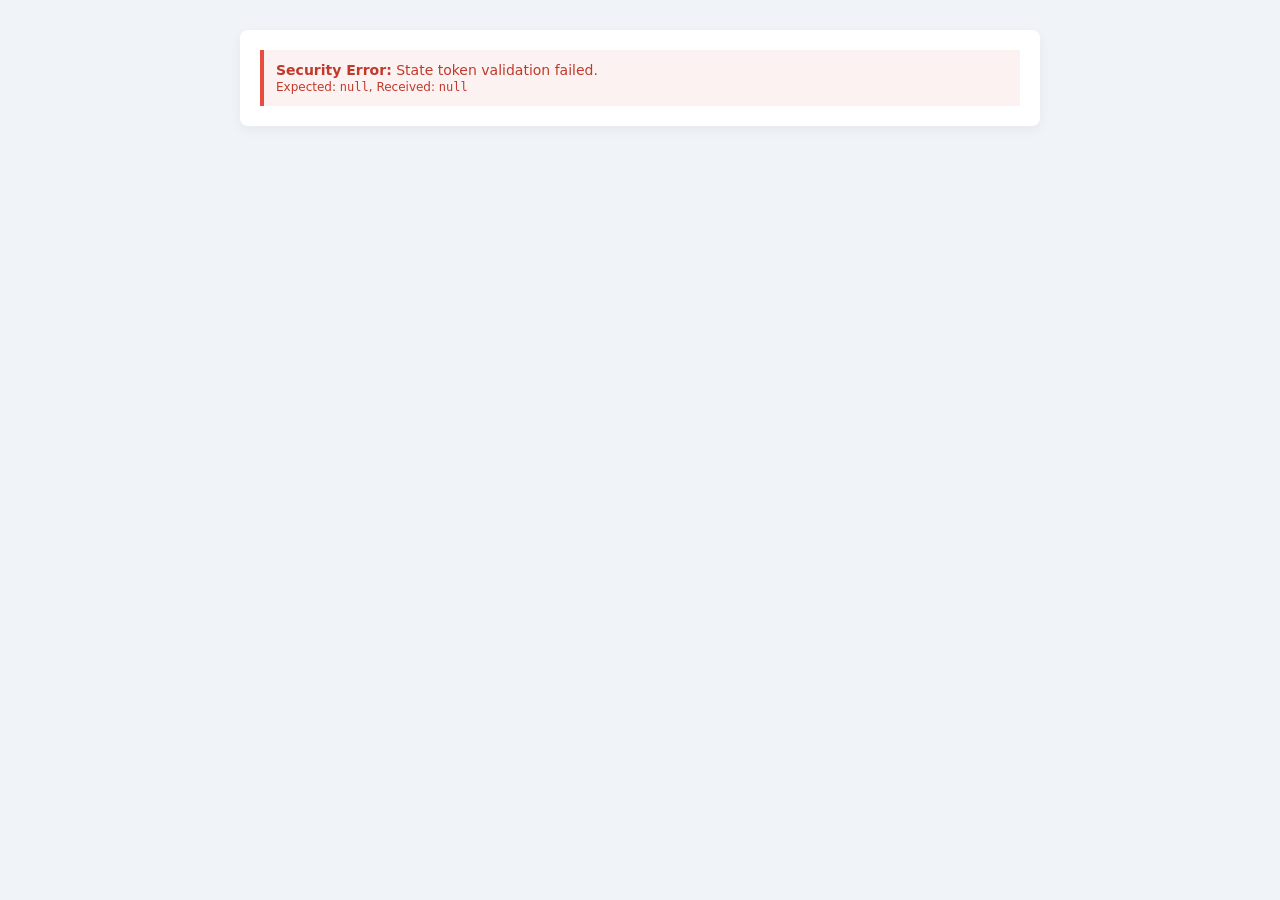
==== commit 965e1d89: "Change header from 'Patient Dashboard' to 'Patient Chart'" ====
--- a/index.html
+++ b/index.html
@@ -16,7 +16,7 @@
         <!-- Main content area (hidden until data loads) -->
         <div id="demographics-view" class="hidden">
             <header>
-                <h1>Patient Dashboard</h1>
+                <h1>Patient Chart</h1>
                 <section class="demographics-banner">
                     <div class="data-item">
                         <strong>Patient Name:</strong>
--- a/css/styles.css
+++ b/css/styles.css
@@ -59,9 +59,7 @@
   --max-width-content: 800px;
 }
 
-/* ========================================
-   RESET & BASE STYLES
-   ======================================== */
+/* RESET & BASE STYLES  */
 
 * {
   box-sizing: border-box;
@@ -82,9 +80,7 @@
   margin-right: auto;
 }
 
-/* ========================================
-   TYPOGRAPHY
-   ======================================== */
+/* TYPOGRAPHY */
 
 h3 {
   margin: 0;
@@ -99,12 +95,14 @@
   margin: var(--spacing-lg) 0 var(--spacing-md) 0;
 }
 
-/* ========================================
-   HEADER & NAVIGATION
-   ======================================== */
+/* HEADER & NAVIGATION */
+
+.hidden {
+    display: none;
+}
 
 header {
-  background-color: var(--color-white);
+  background-color: var(--color-bg-lighter);
   padding: var(--spacing-lg) var(--spacing-3xl);
   border-bottom: 2px solid var(--color-border-light);
   box-shadow: var(--shadow-sm);
@@ -118,9 +116,7 @@
   letter-spacing: 0.5px;
 }
 
-/* ========================================
-   DEMOGRAPHICS
-   ======================================== */
+/*  DEMOGRAPHICS */
 
 .demographics-banner {
   display: flex;
@@ -154,15 +150,14 @@
   }
 }
 
-/* ========================================
-   DASHBOARD NAVIGATION
-   ======================================== */
+/* DASHBOARD NAVIGATION */
 
 .dashboard-nav {
   display: flex;
   gap: var(--spacing-md);
   margin-top: 5px;
-  background-color: var(--color-primary);
+  border: 1px solid var(--color-border);
+  border-left: 4px solid var(--color-primary);
   padding: var(--spacing-md) var(--spacing-lg);
   border-radius: var(--border-radius-md);
 }
@@ -193,9 +188,7 @@
   border-bottom-color: var(--color-primary-light);
 }
 
-/* ========================================
-   TAB CONTENT
-   ======================================== */
+/* TAB CONTENT */
 
 .tab-content {
   display: none;
@@ -210,9 +203,7 @@
   color: var(--color-text-dark);
 }
 
-/* ========================================
-   CARDS & CONTAINERS
-   ======================================== */
+/* CARDS & CONTAINERS */
 
 .window-box,
 .inspection-card,
@@ -261,9 +252,7 @@
   margin-top: 0;
 }
 
-/* ========================================
-   APPOINTMENTS
-   ======================================== */
+/* APPOINTMENTS */
 
 .appointment-card,
 .appointment-list-node {
@@ -287,9 +276,7 @@
   color: #7f8c8d;
 }
 
-/* ========================================
-   FORM ELEMENTS
-   ======================================== */
+/* FORM ELEMENTS */
 
 .proceed-btn,
 .epic-submit-btn,
@@ -362,9 +349,7 @@
   outline-offset: 2px;
 }
 
-/* ========================================
-   TEXT AREAS & CODE BLOCKS
-   ======================================== */
+/* TEXT AREAS & CODE BLOCKS */
 
 .raw-http-box,
 .token-textarea {
@@ -401,9 +386,7 @@
   border: 1px solid #ccc;
 }
 
-/* ========================================
-   SCROLL BOXES & CODE DISPLAY
-   ======================================== */
+/* SCROLL BOXES & CODE DISPLAY */
 
 .inspect-scroll-box,
 .token-scroll-box,
@@ -450,9 +433,7 @@
   color: #2980b9;
 }
 
-/* ========================================
-   LABELS & DESCRIPTIONS
-   ======================================== */
+/* LABELS & DESCRIPTIONS */
 
 .inspect-label,
 .token-label,
@@ -476,9 +457,7 @@
   margin-bottom: var(--spacing-md);
 }
 
-/* ========================================
-   STATUS & MESSAGE STATES
-   ======================================== */
+/* STATUS & MESSAGE STATES */
 
 .loading {
   color: #666;
@@ -507,18 +486,14 @@
   text-align: left;
 }
 
-/* ========================================
-   PREVIEW & DISPLAY
-   ======================================== */
+/*  PREVIEW & DISPLAY */
 
 .preview-title {
   color: var(--color-primary);
   margin-bottom: var(--spacing-md);
 }
 
-/* ========================================
-   VALUE COLORS
-   ======================================== */
+/* VALUE COLORS */
 
 .val-time {
   color: #2c3e50;
